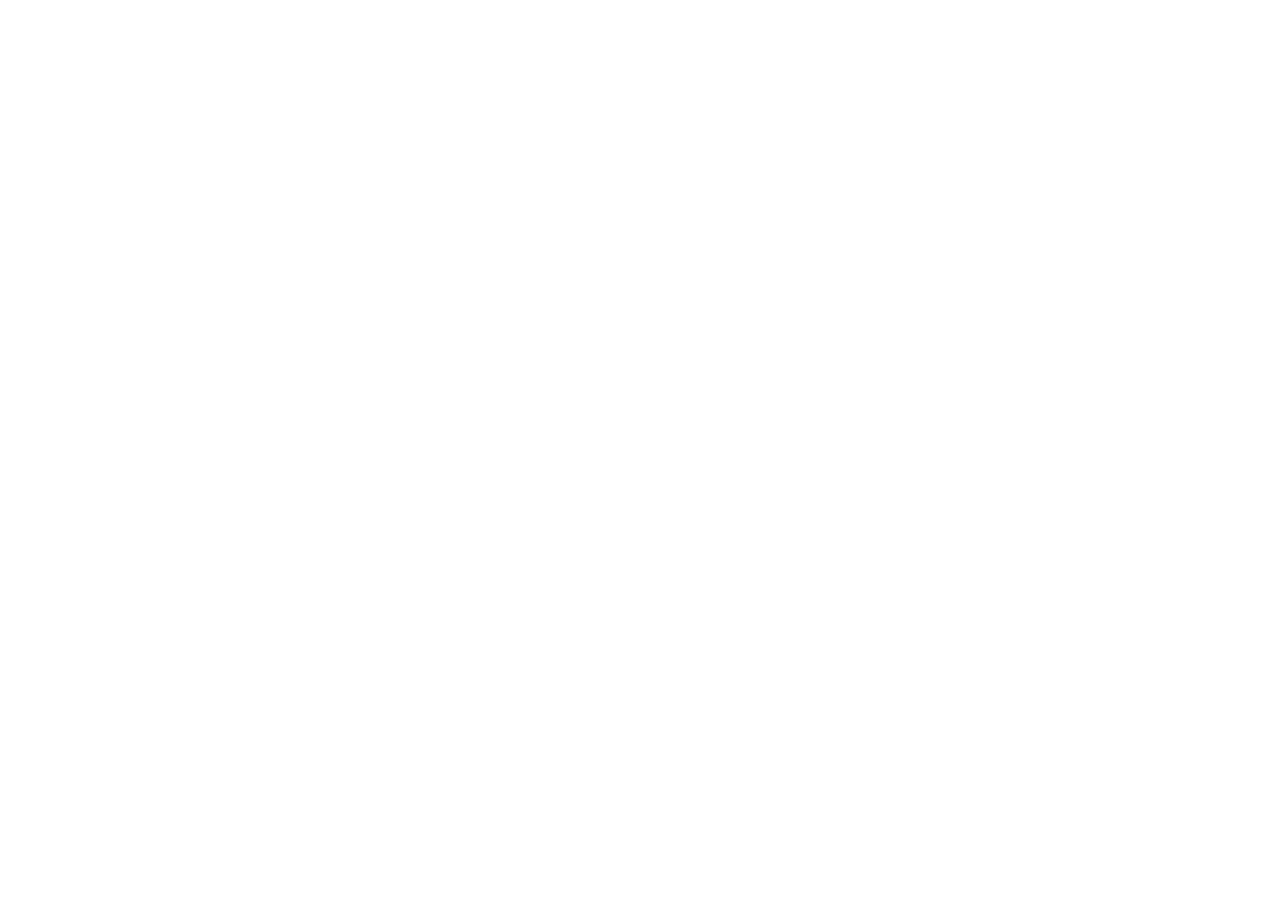
==== gallery.html @ 8405ca5c "Add files via upload" ====
<!DOCTYPE html>
<html lang="en">
<head>
    <meta charset="UTF-8">
    <meta name="viewport" content="width=device-width, initial-scale=1.0">
    <title>Sky Fitness Gallery</title>
</head>
<body>
    
</body>
</html>
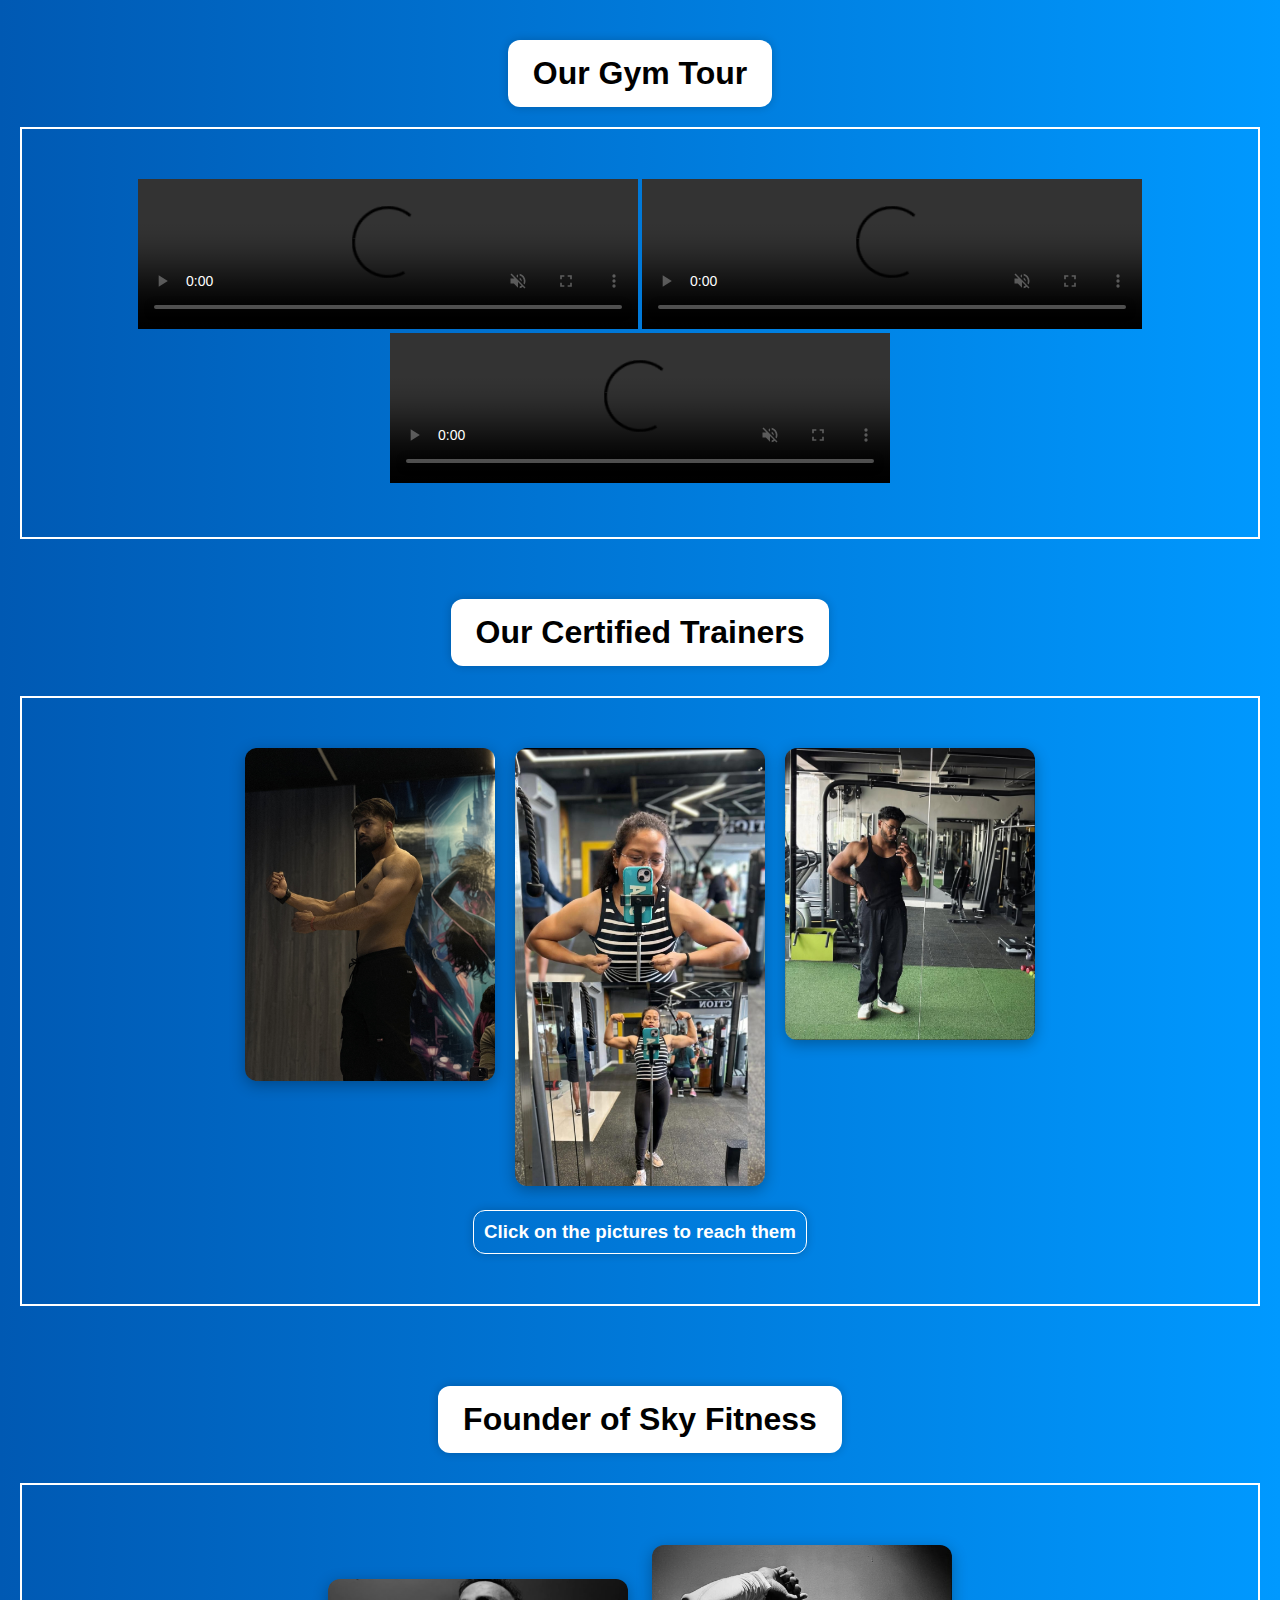
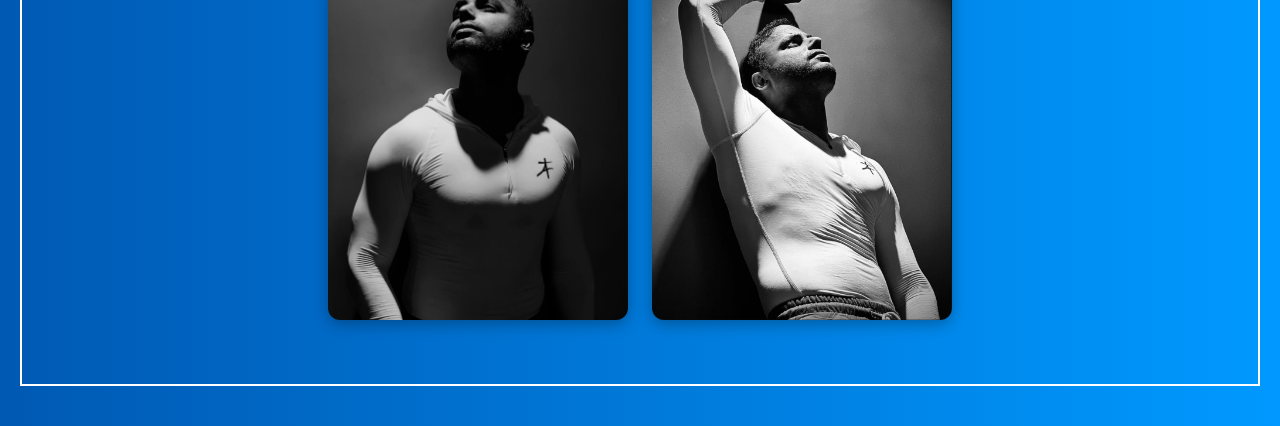
==== commit 92f10dfd: "Add files via upload" ====
--- a/gallery.html
+++ b/gallery.html
@@ -1,11 +1,209 @@
 <!DOCTYPE html>
 <html lang="en">
+
 <head>
     <meta charset="UTF-8">
     <meta name="viewport" content="width=device-width, initial-scale=1.0">
     <title>Sky Fitness Gallery</title>
+    <style>
+        * {
+            margin: 0;
+            padding: 0;
+            box-sizing: border-box;
+            font-family: 'Segoe UI', Tahoma, Geneva, Verdana, sans-serif;
+        }
+
+        body {
+            background: linear-gradient(to right, #0059b3, #0099ff);
+            overflow-x: hidden;
+        }
+
+        .gymvideo {
+            text-align: center;
+            padding: 20px;
+        }
+
+        .gymvideo h2 {
+            background-color: white;
+            color: #000;
+            padding: 15px 25px;
+            border-radius: 12px;
+            display: inline-block;
+            margin: 20px auto;
+            box-shadow: 0 0 10px rgba(0, 0, 0, 0.2);
+            font-size: 32px;
+            /* Responsive font size */
+            max-width: 90%;
+            word-wrap: break-word;
+        }
+
+        .gymvideo-item video {
+            width: 100%;
+            max-width: 500px;
+        }
+
+        .gymvideo-item {
+            border: 2px solid white;
+            padding: 50px;
+        }
+
+        /* -------------------------------------Trainers---------------------------------------------- */
+        .trainers {
+            text-align: center;
+            padding: 40px 20px;
+        }
+
+        .trainers h2 {
+            background-color: white;
+            color: #000;
+            padding: 15px 25px;
+            border-radius: 12px;
+            display: inline-block;
+            margin-bottom: 30px;
+            box-shadow: 0 0 10px rgba(0, 0, 0, 0.2);
+            font-size: 32px;
+            max-width: 90%;
+        }
+        .trainers h3{
+            color: white;
+            padding: 10px;
+            border: 1px solid white;
+            border-radius: 12px;
+            box-shadow: 0 0 10px rgba(0, 0, 0, 0.2);
+            text-decoration: none;
+        }
+
+        .trainer {
+            display: flex;
+            flex-wrap: wrap;
+            justify-content: center;
+            gap: 20px;
+            border: 2px solid white;
+            padding: 50px;
+        }
+
+        .trainer a {
+            display: block;
+            max-width: 250px;
+            width: 100%;
+        }
+
+        .trainer img {
+            width: 100%;
+            border-radius: 12px;
+            box-shadow: 0 4px 15px rgba(0, 0, 0, 0.3);
+            transition: transform 0.3s ease;
+        }
+
+        .trainer img:hover {
+            transform: scale(1.05);
+        }
+
+        /* ------------------------------Founder--------------------------------------- */
+
+        .founder {
+            text-align: center;
+            padding: 40px 20px;
+        }
+
+        .founder h2 {
+            background-color: white;
+            color: #000;
+            padding: 15px 25px;
+            border-radius: 12px;
+            display: inline-block;
+            margin-bottom: 30px;
+            box-shadow: 0 0 10px rgba(0, 0, 0, 0.2);
+            font-size: 32px;
+            max-width: 90%;
+        }
+
+        .founder a {
+            display: inline-block;
+            margin: 10px;
+        }
+        .image{
+            border: 2px solid white;
+            padding: 50px;
+        }
+
+        .founder img {
+            width: 100%;
+            max-width: 300px;
+            border-radius: 12px;
+            box-shadow: 0 4px 15px rgba(0, 0, 0, 0.3);
+            transition: transform 0.3s ease;
+        }
+
+        .founder img:hover {
+            transform: scale(1.05);
+        }
+
+        /*----------------------------------For Responsive---------------------------------------*/
+        @media (min-width: 768px) {
+            .gallery h2 {
+                font-size: 32px;
+            }
+        }
+
+        @media (min-width: 768px) {
+            .trainers h2 {
+                font-size: 32px;
+            }
+        }
+
+        @media (max-width: 600px) {
+            .founder a {
+                display: block;
+                margin: 10px auto;
+            }
+        }
+
+        @media (min-width: 768px) {
+            .founder h2 {
+                font-size: 32px;
+            }
+        }
+    </style>
 </head>
+
 <body>
-    
+    <section>
+        <div class="gymvideo">
+            <h2>Our Gym Tour</h2>
+            <div class="gymvideo-item">
+                <video controls autoplay loop muted playsinline>
+                    <source src="gymvideo2.mp4" type="video/mp4">
+                </video>
+                <video controls autoplay loop muted playsinline>
+                    <source src="gymvideo2.mp4" type="video/mp4">
+                </video>
+                <video controls autoplay loop muted playsinline>
+                    <source src="gymvideo.mp4" type="video/mp4">
+                </video>
+
+            </div>
+        </div>
+        <div class="trainers">
+            <h2>Our Certified Trainers</h2>
+            <div class="trainer">
+                <a href="https://www.instagram.com/i_am_rajiv?igsh=MTkxMjcxMDF4dzR3cw==" target="_blank"><img
+                        src="rajiv.jpg" alt="Trainer Pic"></a>
+                <a href="https://www.instagram.com/dr.pushpa_barda?igsh=bThiZ25ibmZiZjho" target="_blank"><img
+                        src="pusha.jpg" alt="Trainer Pic"></a>
+                <a href="https://www.instagram.com/_vishal.si?igsh=eDNjOXpvNms2MzRk" target="_blank"><img
+                        src="vishal.jpg" alt="Trainer Pic"></a>
+                        <h3>Click on the pictures to reach them</h3>
+            </div>
+        </div>
+        <div class="founder">
+            <h2>Founder of Sky Fitness</h2>
+            <div class="image">
+            <a href="https://www.instagram.com/ravi_" target="_blank"><img src="founder.jpg" alt="Founder"></a>
+            <a href="https://www.instagram.com/ravi_" target="_blank"><img src="founder2.jpg" alt="Founder"></a>
+        </div>
+        </div>
+    </section>
 </body>
+
 </html>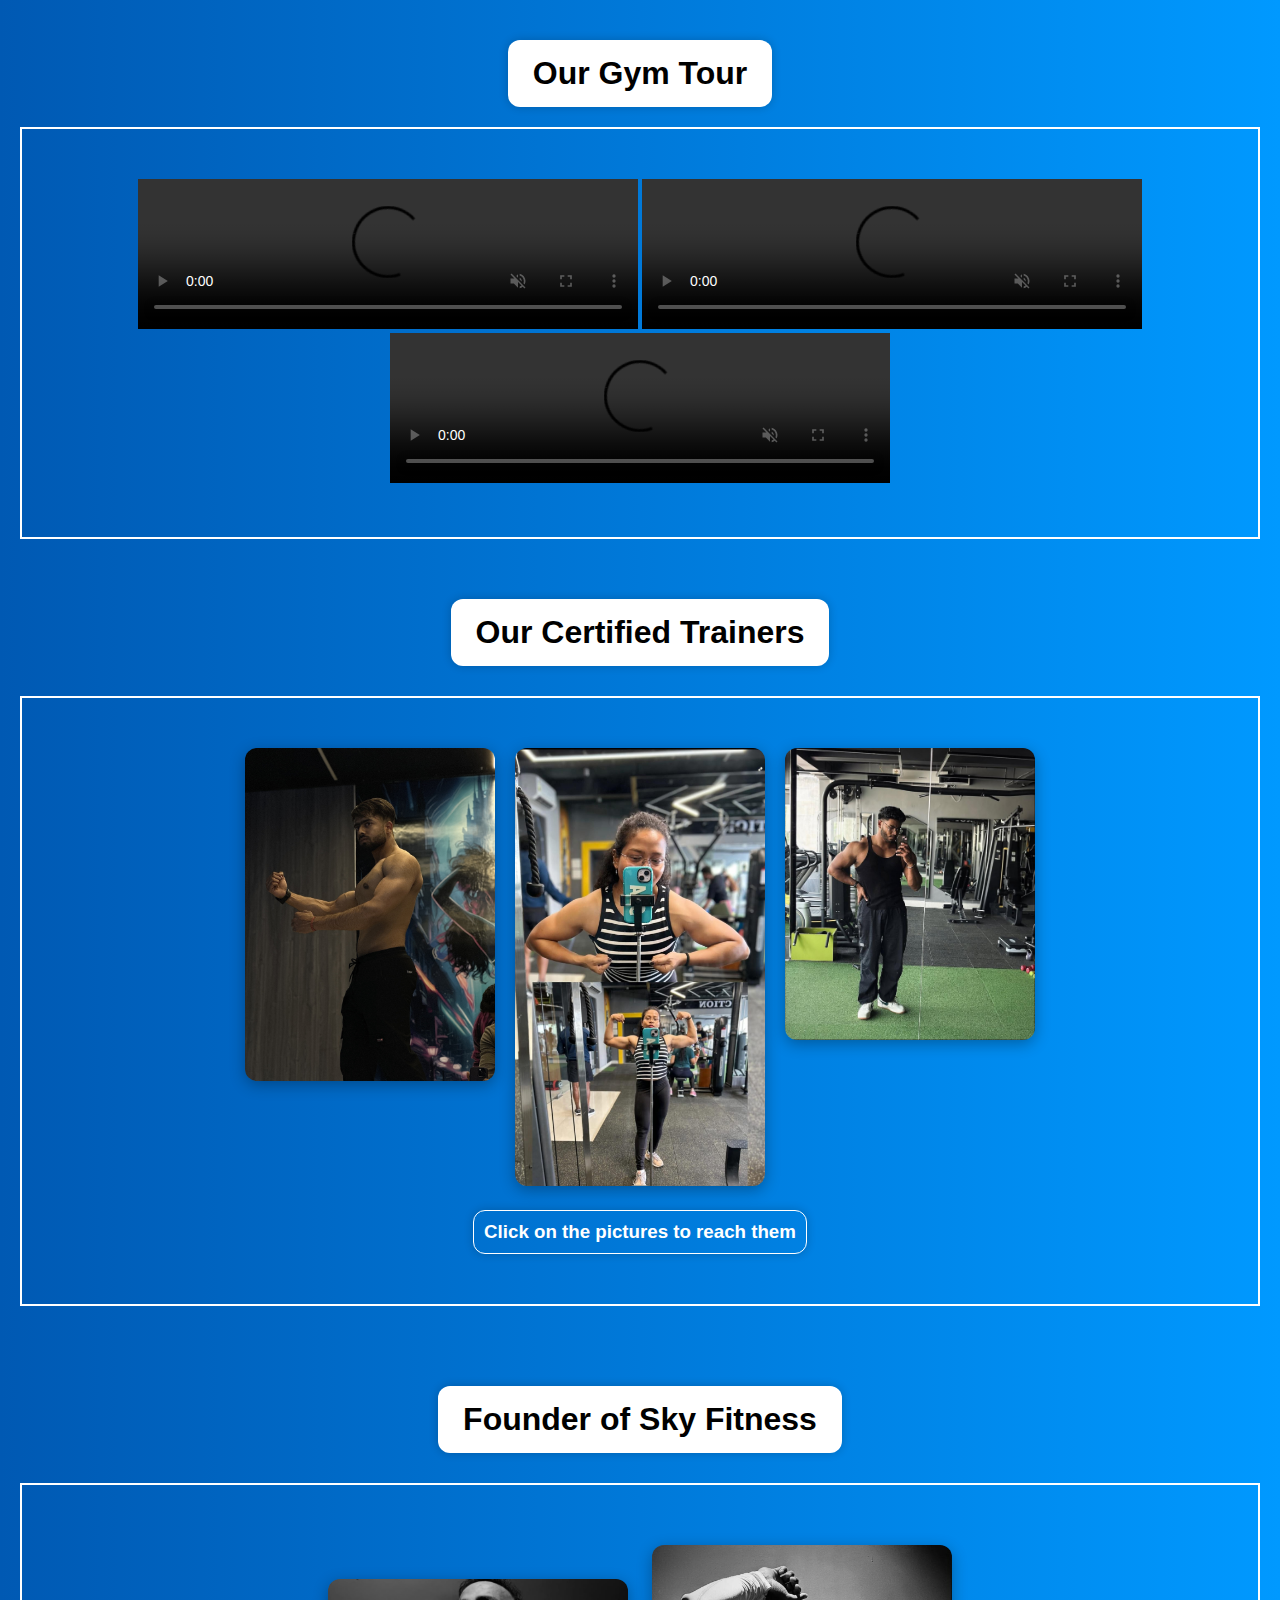
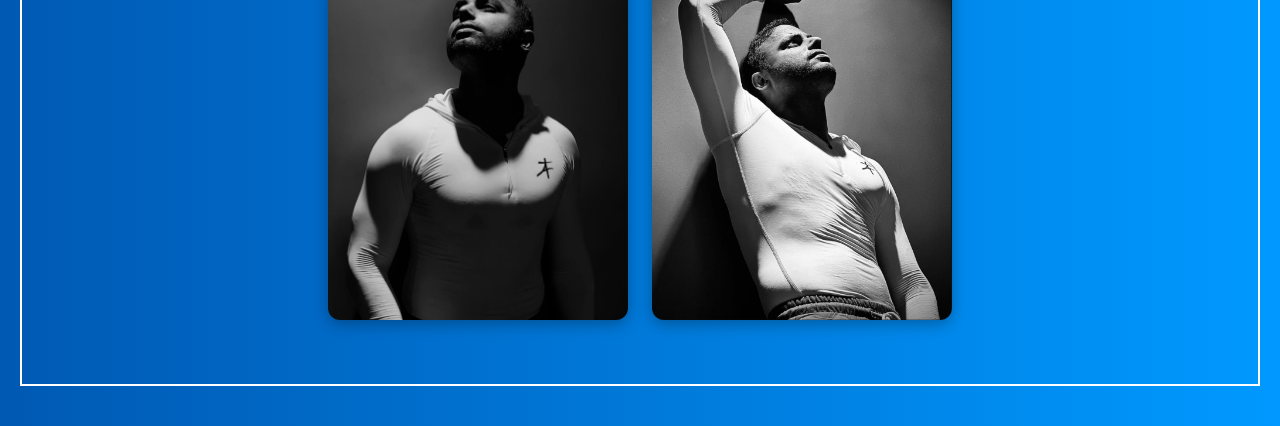
==== commit a7d961a2: "Add files via upload" ====
--- a/gallery.html
+++ b/gallery.html
@@ -173,10 +173,10 @@
             <h2>Our Gym Tour</h2>
             <div class="gymvideo-item">
                 <video controls autoplay loop muted playsinline>
-                    <source src="gymvideo2.mp4" type="video/mp4">
+                    <source src="gymvideo3.mp4" type="video/mp4">
                 </video>
                 <video controls autoplay loop muted playsinline>
-                    <source src="gymvideo2.mp4" type="video/mp4">
+                    <source src="gymvideo3.mp4" type="video/mp4">
                 </video>
                 <video controls autoplay loop muted playsinline>
                     <source src="gymvideo.mp4" type="video/mp4">
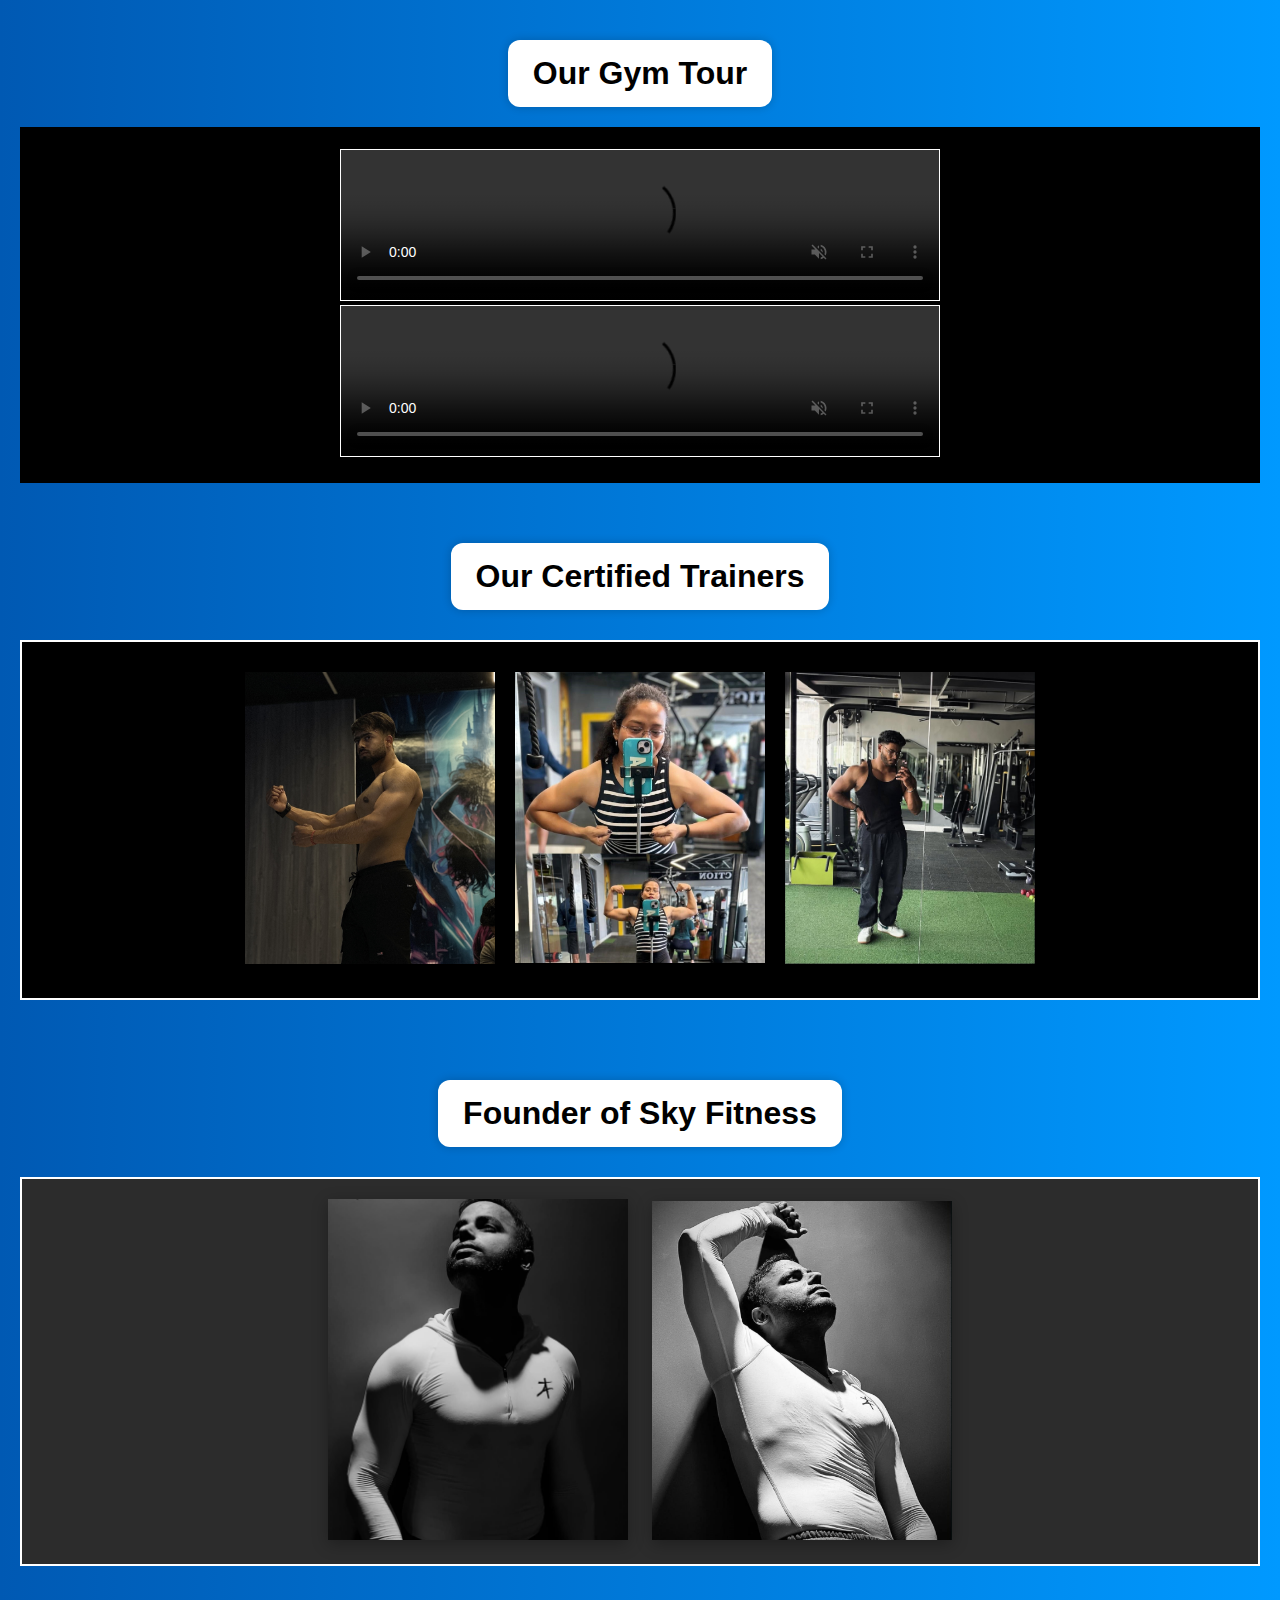
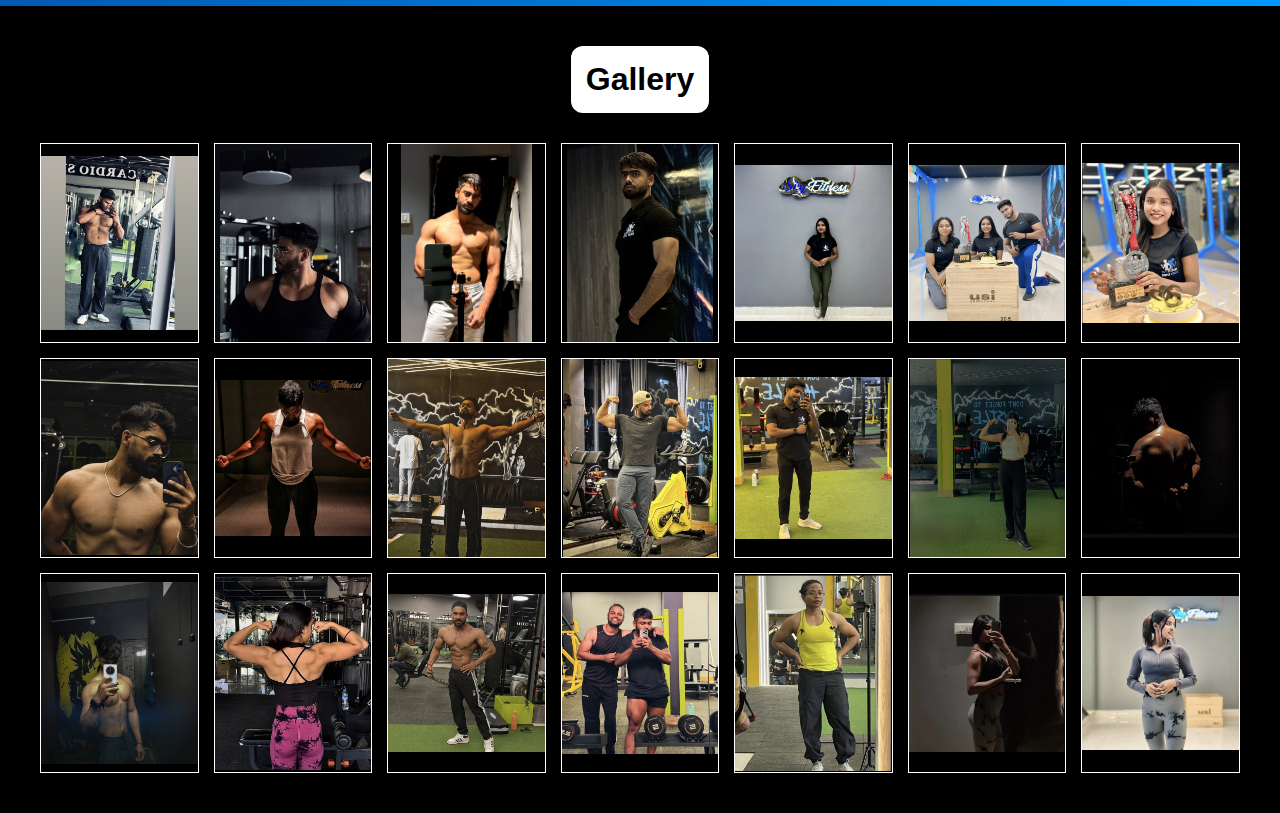
==== commit 5ec9a2a1: "Add files via upload" ====
--- a/gallery.html
+++ b/gallery.html
@@ -39,12 +39,14 @@
 
         .gymvideo-item video {
             width: 100%;
-            max-width: 500px;
+            max-width: 600px;
+            border: 1px solid white;
         }
 
         .gymvideo-item {
-            border: 2px solid white;
-            padding: 50px;
+            border: 2px solid transparent;
+            padding: 20px;
+            background-color: #000;
         }
 
         /* -------------------------------------Trainers---------------------------------------------- */
@@ -64,22 +66,14 @@
             font-size: 32px;
             max-width: 90%;
         }
-        .trainers h3{
-            color: white;
-            padding: 10px;
-            border: 1px solid white;
-            border-radius: 12px;
-            box-shadow: 0 0 10px rgba(0, 0, 0, 0.2);
-            text-decoration: none;
-        }
-
         .trainer {
             display: flex;
             flex-wrap: wrap;
             justify-content: center;
             gap: 20px;
             border: 2px solid white;
-            padding: 50px;
+            padding: 30px;
+            background-color: #000;
         }
 
         .trainer a {
@@ -90,54 +84,97 @@
 
         .trainer img {
             width: 100%;
-            border-radius: 12px;
+            max-width: 500px;
+            transition: transform 0.3s ease;
+        }
+
+        .trainer img:hover {
+            transform: scale(1.05);
+            border: 1px solid white;
+        }
+
+        /* ------------------------------Founder--------------------------------------- */
+
+        .founder {
+            text-align: center;
+            padding: 40px 20px;
+        }
+
+        .founder h2 {
+            background-color: white;
+            color: #000;
+            padding: 15px 25px;
+            border-radius: 12px;
+            display: inline-block;
+            margin-bottom: 30px;
+            box-shadow: 0 0 10px rgba(0, 0, 0, 0.2);
+            font-size: 32px;
+            max-width: 90%;
+        }
+
+        .founder a {
+            display: inline-block;
+            margin: 10px;
+        }
+
+        .image {
+            border: 2px solid white;
+            padding: 10px;
+            background-color: rgb(44, 44, 44);
+        }
+
+        .founder img {
+            width: 100%;
+            max-width: 300px;
             box-shadow: 0 4px 15px rgba(0, 0, 0, 0.3);
             transition: transform 0.3s ease;
         }
 
-        .trainer img:hover {
-            transform: scale(1.05);
-        }
-
-        /* ------------------------------Founder--------------------------------------- */
-
-        .founder {
-            text-align: center;
-            padding: 40px 20px;
-        }
-
-        .founder h2 {
-            background-color: white;
-            color: #000;
-            padding: 15px 25px;
-            border-radius: 12px;
-            display: inline-block;
-            margin-bottom: 30px;
-            box-shadow: 0 0 10px rgba(0, 0, 0, 0.2);
-            font-size: 32px;
-            max-width: 90%;
-        }
-
-        .founder a {
-            display: inline-block;
-            margin: 10px;
-        }
-        .image{
-            border: 2px solid white;
-            padding: 50px;
-        }
-
-        .founder img {
-            width: 100%;
-            max-width: 300px;
-            border-radius: 12px;
-            box-shadow: 0 4px 15px rgba(0, 0, 0, 0.3);
-            transition: transform 0.3s ease;
-        }
-
         .founder img:hover {
             transform: scale(1.05);
         }
+
+        /*----------------------------------Gym Gallery---------------------------------------*/
+        .gym-gallery h2{
+            background-color: white;
+            color: #000;
+            padding: 15px 15px;
+            border-radius: 12px;
+            display: inline-block;
+            margin-bottom: 30px;
+            box-shadow: 0 0 10px rgba(0, 0, 0, 0.2);
+            font-size: 32px;
+            max-width: 90%;
+        }
+        .gym-gallery {
+            padding: 40px 20px;
+            background-color: #000;
+            /* Black background as per your theme */
+            color: #fff;
+            text-align: center;
+        }
+
+        .images-gym {
+            display: grid;
+            grid-template-columns: repeat(auto-fit, minmax(150px, 1fr));
+            gap: 15px;
+            max-width: 1200px;
+            margin: 0 auto;
+        }
+
+        .images-gym img {
+            width: 100%;
+            height: 200px;
+            object-fit: contain;
+            border: 1px solid white;
+            transition: transform 0.3s ease, box-shadow 0.3s ease;
+            box-shadow: 0 4px 8px rgba(0, 0, 0, 0.5);
+        }
+
+        .images-gym img:hover {
+            transform: scale(1.05);
+        }
+
 
         /*----------------------------------For Responsive---------------------------------------*/
         @media (min-width: 768px) {
@@ -151,7 +188,7 @@
                 font-size: 32px;
             }
         }
-
+/* ----------------------------------Founder------------------------------------ */
         @media (max-width: 600px) {
             .founder a {
                 display: block;
@@ -164,9 +201,29 @@
                 font-size: 32px;
             }
         }
+/* ---------------------------------Gym Gallery-------------------------------- */
+        @media (max-width: 768px) {
+            .images-gym {
+                grid-template-columns: repeat(auto-fit, minmax(120px, 1fr));
+            }
+
+            .images-gym img {
+                height: 160px;
+            }
+        }
+
+        @media (max-width: 480px) {
+            .images-gym {
+                grid-template-columns: 1fr;
+            }
+
+            .images-gym img {
+                height: 200px;
+            }
+        }
     </style>
+
 </head>
-
 <body>
     <section>
         <div class="gymvideo">
@@ -178,10 +235,6 @@
                 <video controls autoplay loop muted playsinline>
                     <source src="gymvideo3.mp4" type="video/mp4">
                 </video>
-                <video controls autoplay loop muted playsinline>
-                    <source src="gymvideo.mp4" type="video/mp4">
-                </video>
-
             </div>
         </div>
         <div class="trainers">
@@ -193,15 +246,42 @@
                         src="pusha.jpg" alt="Trainer Pic"></a>
                 <a href="https://www.instagram.com/_vishal.si?igsh=eDNjOXpvNms2MzRk" target="_blank"><img
                         src="vishal.jpg" alt="Trainer Pic"></a>
-                        <h3>Click on the pictures to reach them</h3>
             </div>
         </div>
         <div class="founder">
             <h2>Founder of Sky Fitness</h2>
             <div class="image">
-            <a href="https://www.instagram.com/ravi_" target="_blank"><img src="founder.jpg" alt="Founder"></a>
-            <a href="https://www.instagram.com/ravi_" target="_blank"><img src="founder2.jpg" alt="Founder"></a>
-        </div>
+                <a href="https://www.instagram.com/ravi_" target="_blank"><img src="founder.jpg" alt="Founder"></a>
+                <a href="https://www.instagram.com/ravi_" target="_blank"><img src="founder2.jpg" alt="Founder"></a>
+            </div>
+        </div>
+    </section>
+    <section>
+        <div class="gym-gallery">
+           <h2>Gallery</h2>
+            <div class="images-gym">
+                <img src="img1.jpg" alt="clients">
+                <img src="img2.jpg" alt="clients">
+                <img src="img3.jpg" alt="clients">
+                <img src="img4.jpg" alt="clients">
+                <img src="img5.jpg" alt="clients">
+                <img src="img6.jpg" alt="clients">
+                <img src="img7.jpg" alt="clients">
+                <img src="img8.jpg" alt="clients">
+                <img src="img9.jpg" alt="clients">
+                <img src="img10.jpg" alt="clients">
+                <img src="img11.jpg" alt="clients">
+                <img src="img12.jpg" alt="clients">
+                <img src="img13.jpg" alt="clients">
+                <img src="img14.jpg" alt="clients">
+                <img src="img15.jpg" alt="clients">
+                <img src="img16.jpg" alt="clients">
+                <img src="img17.jpg" alt="clients">
+                <img src="img18.jpg" alt="clients">
+                <img src="img19.jpg" alt="clients">
+                <img src="img20.jpg" alt="clients">
+                <img src="img21.jpg" alt="clients">
+            </div>
         </div>
     </section>
 </body>
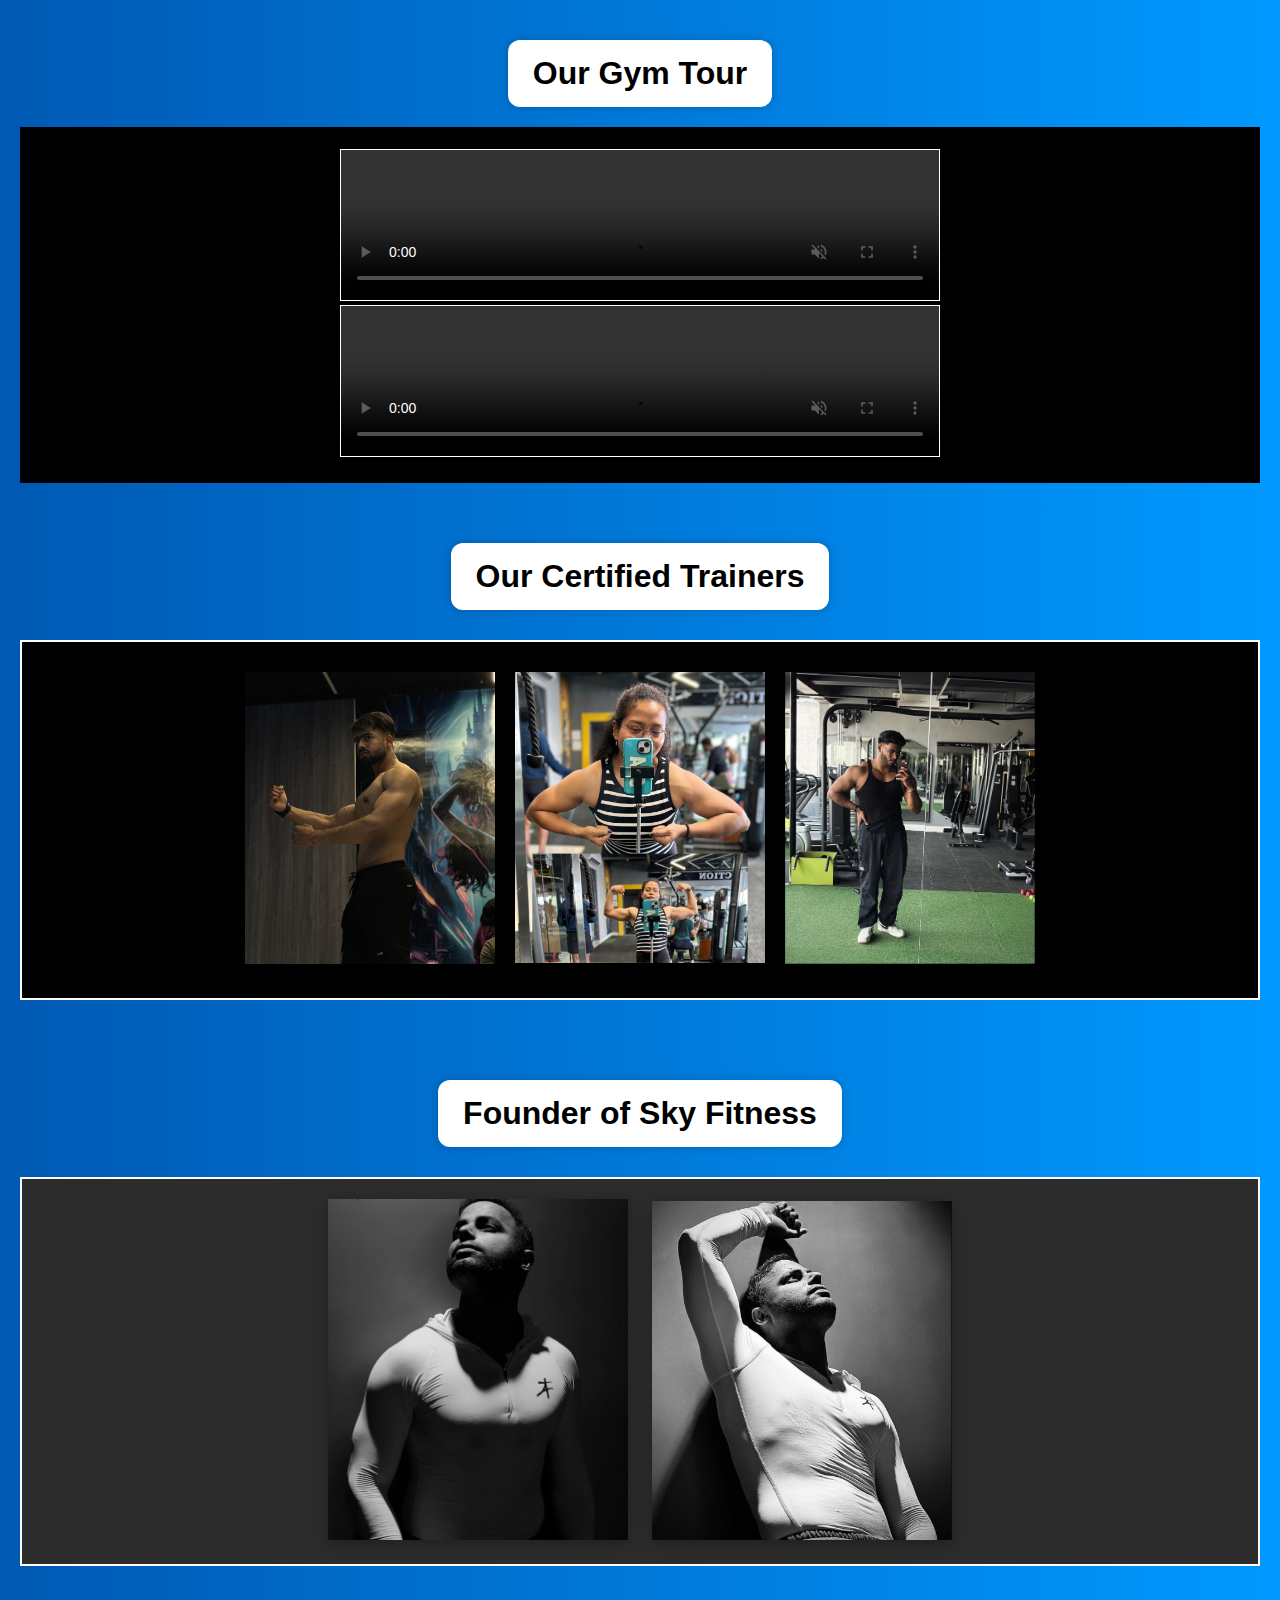
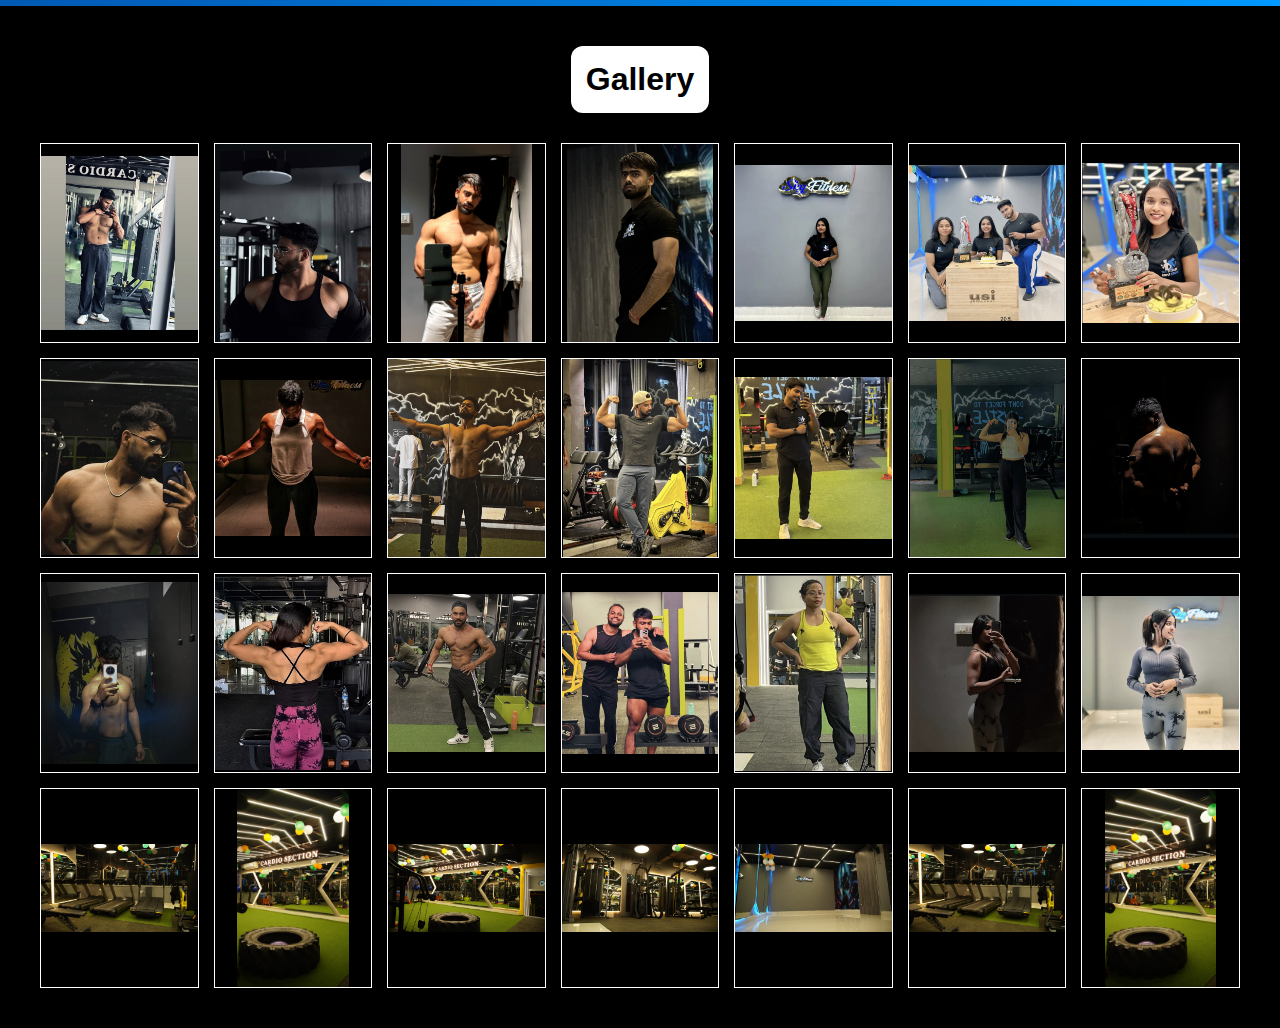
==== commit 21665fce: "Add files via upload" ====
--- a/gallery.html
+++ b/gallery.html
@@ -251,8 +251,8 @@
         <div class="founder">
             <h2>Founder of Sky Fitness</h2>
             <div class="image">
-                <a href="https://www.instagram.com/ravi_" target="_blank"><img src="founder.jpg" alt="Founder"></a>
-                <a href="https://www.instagram.com/ravi_" target="_blank"><img src="founder2.jpg" alt="Founder"></a>
+                <a href="" target="_blank"><img src="founder.jpg" alt="Founder"></a>
+                <a href="" target="_blank"><img src="founder2.jpg" alt="Founder"></a>
             </div>
         </div>
     </section>
@@ -281,6 +281,13 @@
                 <img src="img19.jpg" alt="clients">
                 <img src="img20.jpg" alt="clients">
                 <img src="img21.jpg" alt="clients">
+                <img src="img22.jpg" alt="gympic">
+                <img src="img23.jpg" alt="gympic">
+                <img src="img24.jpg" alt="gympic">
+                <img src="img25.jpg" alt="gympic">
+                <img src="img26.jpg" alt="gympic">
+                <img src="img22.jpg" alt="gympic">
+                <img src="img23.jpg" alt="gympic">
             </div>
         </div>
     </section>
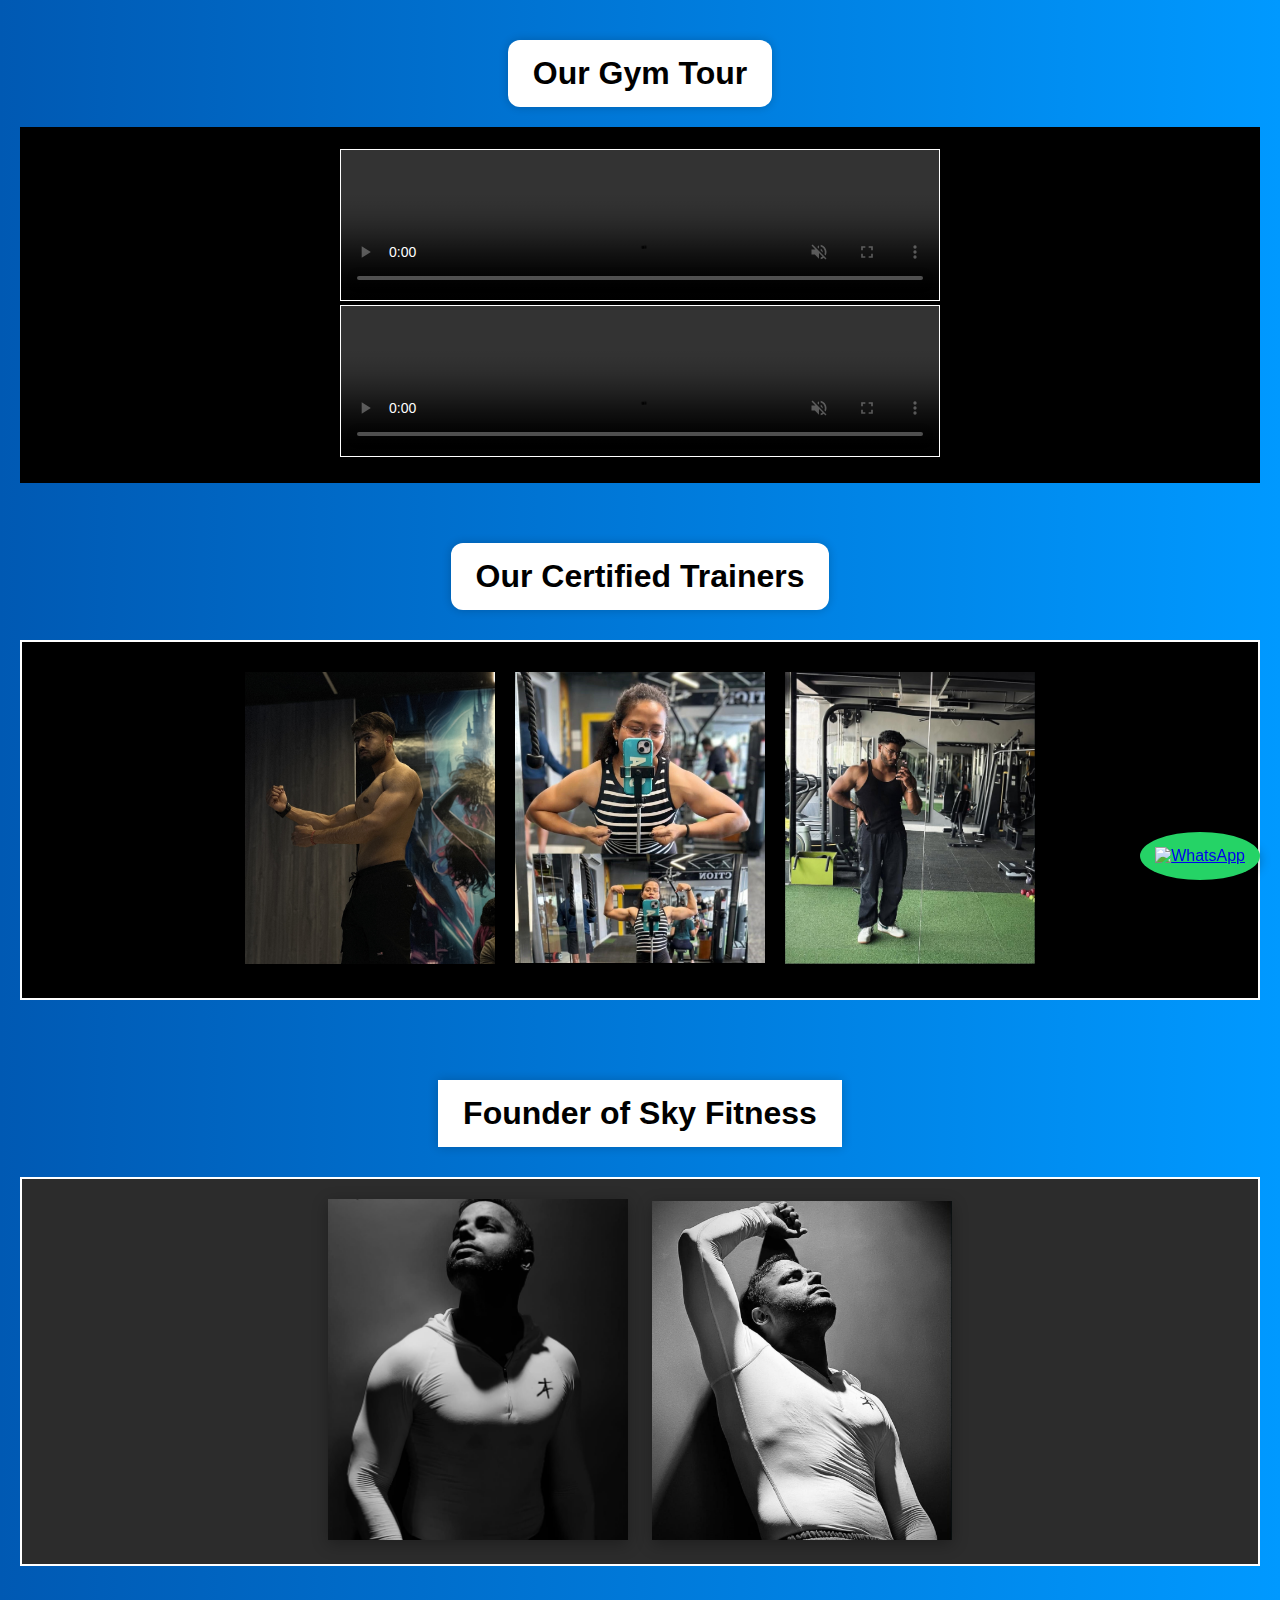
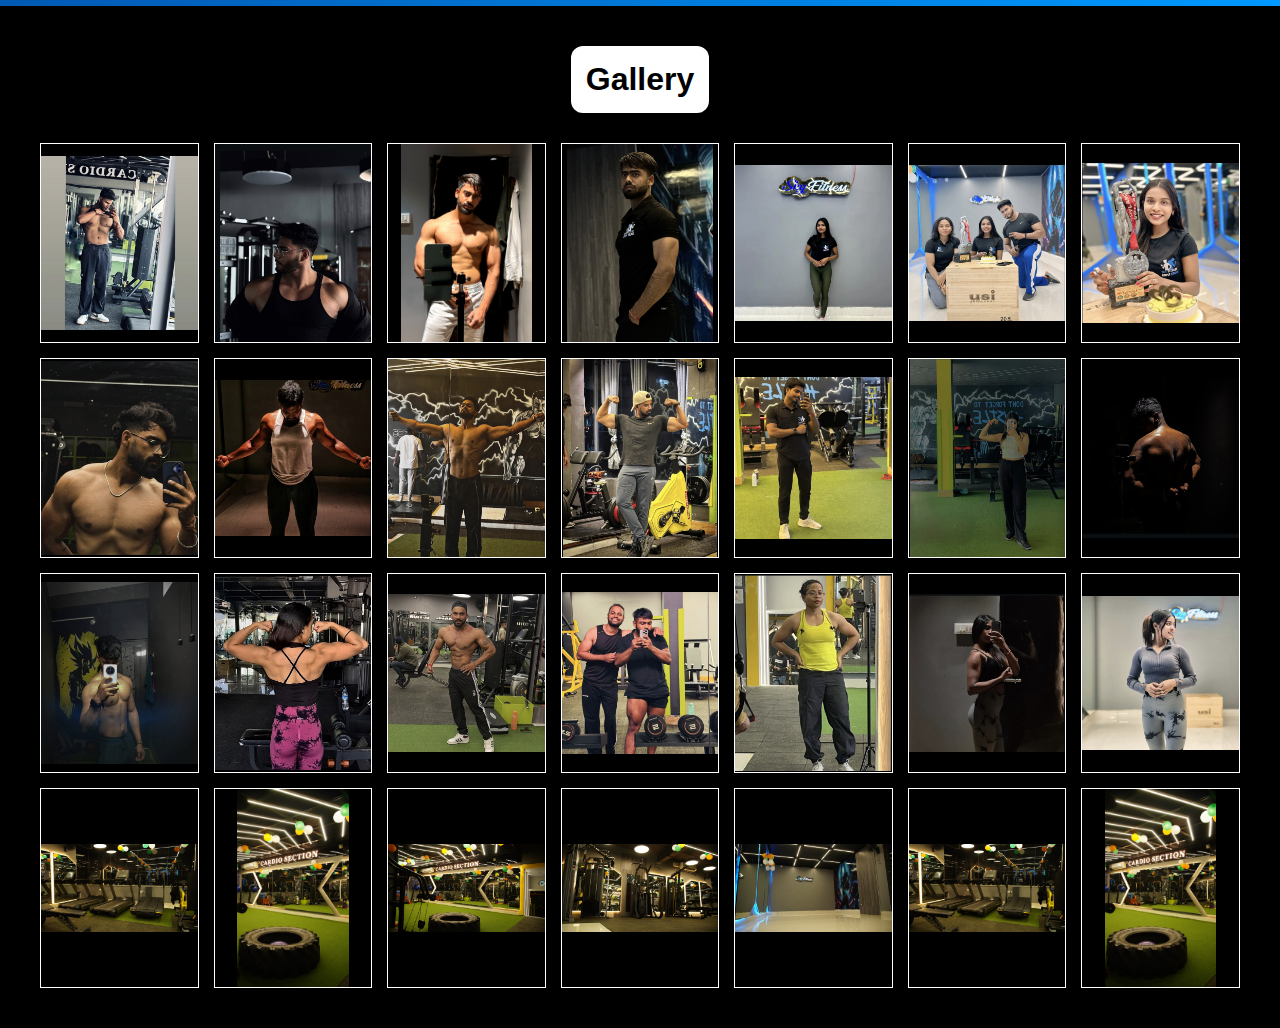
==== commit e48ef57c: "Add files via upload" ====
--- a/gallery.html
+++ b/gallery.html
@@ -66,6 +66,7 @@
             font-size: 32px;
             max-width: 90%;
         }
+
         .trainer {
             display: flex;
             flex-wrap: wrap;
@@ -104,7 +105,7 @@
             background-color: white;
             color: #000;
             padding: 15px 25px;
-            border-radius: 12px;
+            /* border-radius: 12px; */
             display: inline-block;
             margin-bottom: 30px;
             box-shadow: 0 0 10px rgba(0, 0, 0, 0.2);
@@ -135,7 +136,7 @@
         }
 
         /*----------------------------------Gym Gallery---------------------------------------*/
-        .gym-gallery h2{
+        .gym-gallery h2 {
             background-color: white;
             color: #000;
             padding: 15px 15px;
@@ -146,6 +147,7 @@
             font-size: 32px;
             max-width: 90%;
         }
+
         .gym-gallery {
             padding: 40px 20px;
             background-color: #000;
@@ -174,6 +176,37 @@
         .images-gym img:hover {
             transform: scale(1.05);
         }
+        
+        /* <!-- ------------------------------Social floating buttons--------------------------------------------- --> */
+
+        .floating-buttons {
+            position: fixed;
+            bottom: 20px;
+            right: 20px;
+            display: flex;
+            flex-direction: column;
+            gap: 10px;
+            z-index: 1000;
+        }
+
+        .btn {
+            background-color: #25D366;
+            border-radius: 50%;
+            padding: 15px;
+            box-shadow: 0 4px 12px rgba(0, 0, 0, 0.3);
+            transition: transform 0.3s ease;
+        }
+
+        .btn img {
+            width: 30px;
+            height: 30px;
+        }
+
+        .btn.instagram {
+            background-color: #E1306C;
+            display: none;
+        }
+
 
 
         /*----------------------------------For Responsive---------------------------------------*/
@@ -188,7 +221,8 @@
                 font-size: 32px;
             }
         }
-/* ----------------------------------Founder------------------------------------ */
+
+        /* ----------------------------------Founder------------------------------------ */
         @media (max-width: 600px) {
             .founder a {
                 display: block;
@@ -201,7 +235,8 @@
                 font-size: 32px;
             }
         }
-/* ---------------------------------Gym Gallery-------------------------------- */
+
+        /* ---------------------------------Gym Gallery-------------------------------- */
         @media (max-width: 768px) {
             .images-gym {
                 grid-template-columns: repeat(auto-fit, minmax(120px, 1fr));
@@ -224,6 +259,7 @@
     </style>
 
 </head>
+
 <body>
     <section>
         <div class="gymvideo">
@@ -240,7 +276,7 @@
         <div class="trainers">
             <h2>Our Certified Trainers</h2>
             <div class="trainer">
-                <a href="https://www.instagram.com/i_am_rajiv?igsh=MTkxMjcxMDF4dzR3cw==" target="_blank"><img
+                <a href="" target="_blank"><img
                         src="rajiv.jpg" alt="Trainer Pic"></a>
                 <a href="https://www.instagram.com/dr.pushpa_barda?igsh=bThiZ25ibmZiZjho" target="_blank"><img
                         src="pusha.jpg" alt="Trainer Pic"></a>
@@ -258,7 +294,7 @@
     </section>
     <section>
         <div class="gym-gallery">
-           <h2>Gallery</h2>
+            <h2>Gallery</h2>
             <div class="images-gym">
                 <img src="img1.jpg" alt="clients">
                 <img src="img2.jpg" alt="clients">
@@ -291,6 +327,37 @@
             </div>
         </div>
     </section>
+
+    <!-- ------------------------------Social floating buttons--------------------------------------------- -->
+
+    <div class="floating-buttons">
+        <a href="https://wa.me/917979958116?text=Hi%2C%20I'm%20interested%20in%20your%20services" class="btn whatsapp"
+            target="_blank">
+            <img src="https://img.icons8.com/ios-filled/30/ffffff/whatsapp.png" alt="WhatsApp">
+        </a>
+
+        <a href="https://www.instagram.com/the_skyfitness?igsh=OXp3YzZqZXZ4ZnBi" class="btn instagram" target="_blank" id="insta-btn">
+            <img src="https://img.icons8.com/ios-filled/30/ffffff/instagram-new.png" alt="Instagram">
+        </a>
+    </div>
+
+    <!-- ------------------------------Social floating buttons--------------------------------------------- -->
+
+    <script>
+        const whatsappBtn = document.querySelector('.btn.whatsapp');
+        const instaBtn = document.getElementById('insta-btn');
+
+        whatsappBtn.addEventListener('click', (e) => {
+            e.preventDefault();
+            instaBtn.style.display = instaBtn.style.display === 'none' ? 'block' : 'none';
+        });
+
+        document.addEventListener('click', function (e) {
+            if (!e.target.closest('.floating-buttons')) {
+                instaBtn.style.display = 'none';
+            }
+        });
+    </script>
 </body>
 
 </html>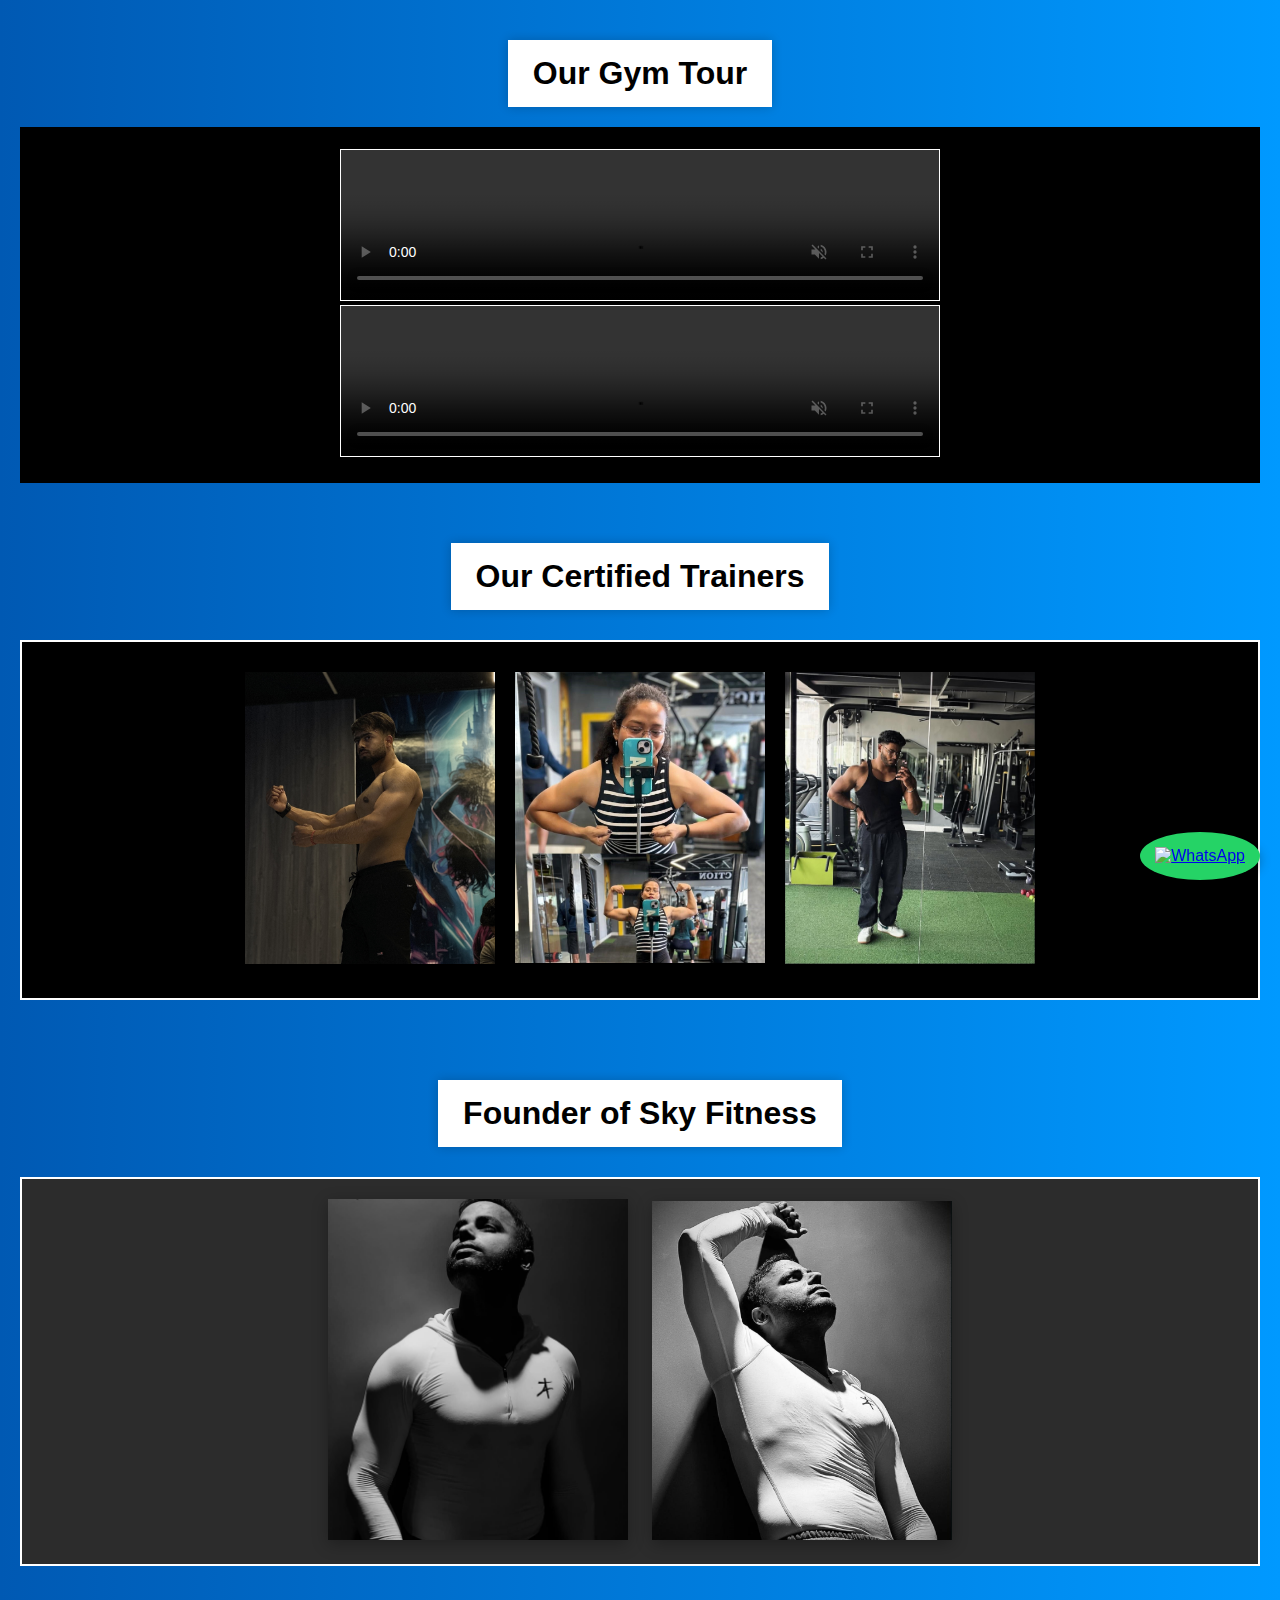
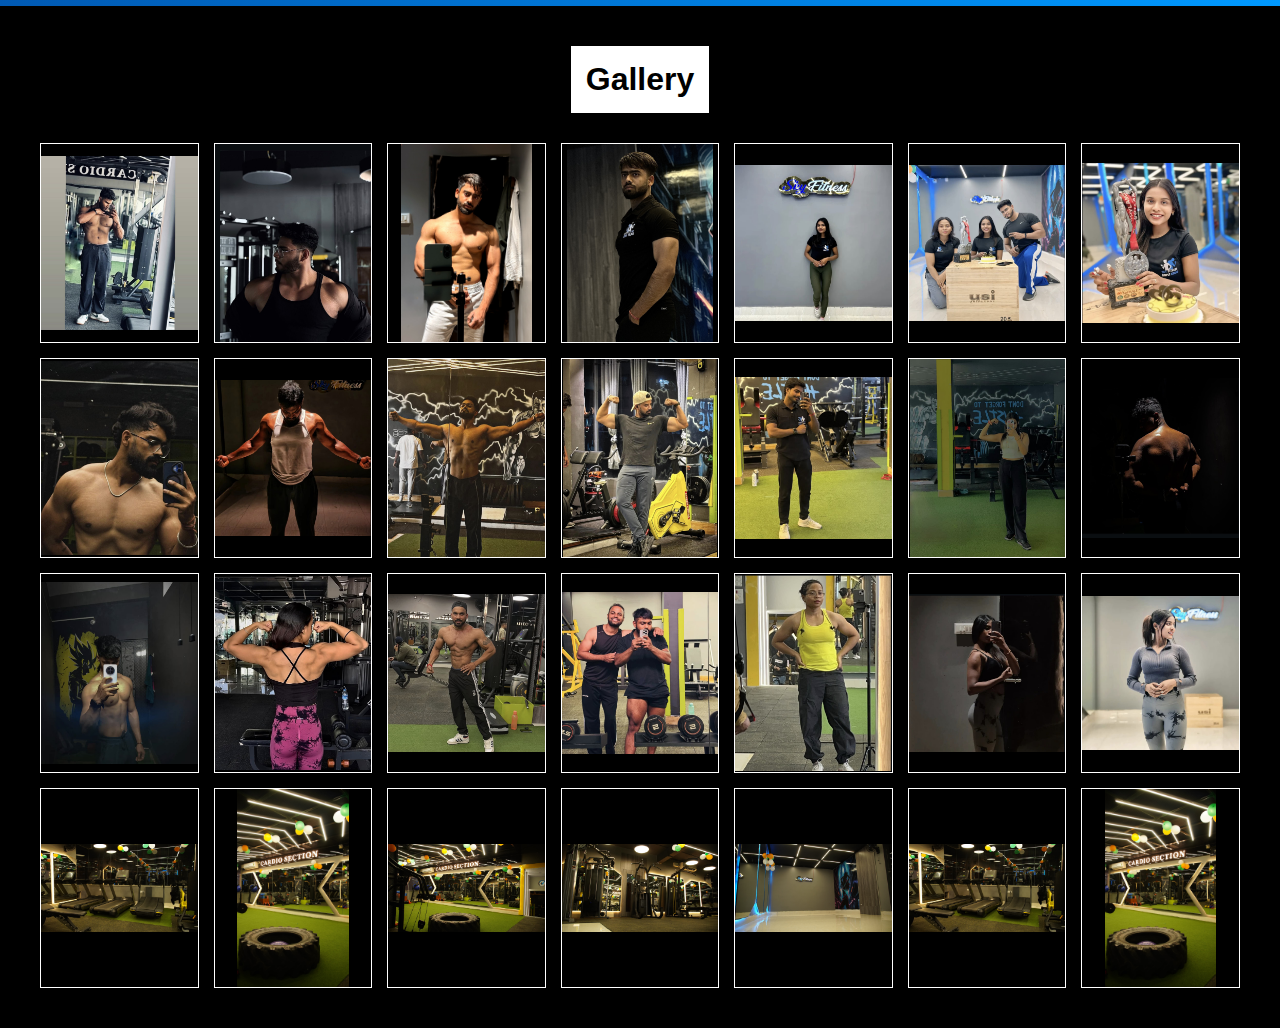
==== commit e4095c26: "Add files via upload" ====
--- a/gallery.html
+++ b/gallery.html
@@ -27,7 +27,7 @@
             background-color: white;
             color: #000;
             padding: 15px 25px;
-            border-radius: 12px;
+            /* border-radius: 12px; */
             display: inline-block;
             margin: 20px auto;
             box-shadow: 0 0 10px rgba(0, 0, 0, 0.2);
@@ -59,7 +59,7 @@
             background-color: white;
             color: #000;
             padding: 15px 25px;
-            border-radius: 12px;
+            /* border-radius: 12px; */
             display: inline-block;
             margin-bottom: 30px;
             box-shadow: 0 0 10px rgba(0, 0, 0, 0.2);
@@ -140,7 +140,7 @@
             background-color: white;
             color: #000;
             padding: 15px 15px;
-            border-radius: 12px;
+            /* border-radius: 12px; */
             display: inline-block;
             margin-bottom: 30px;
             box-shadow: 0 0 10px rgba(0, 0, 0, 0.2);
